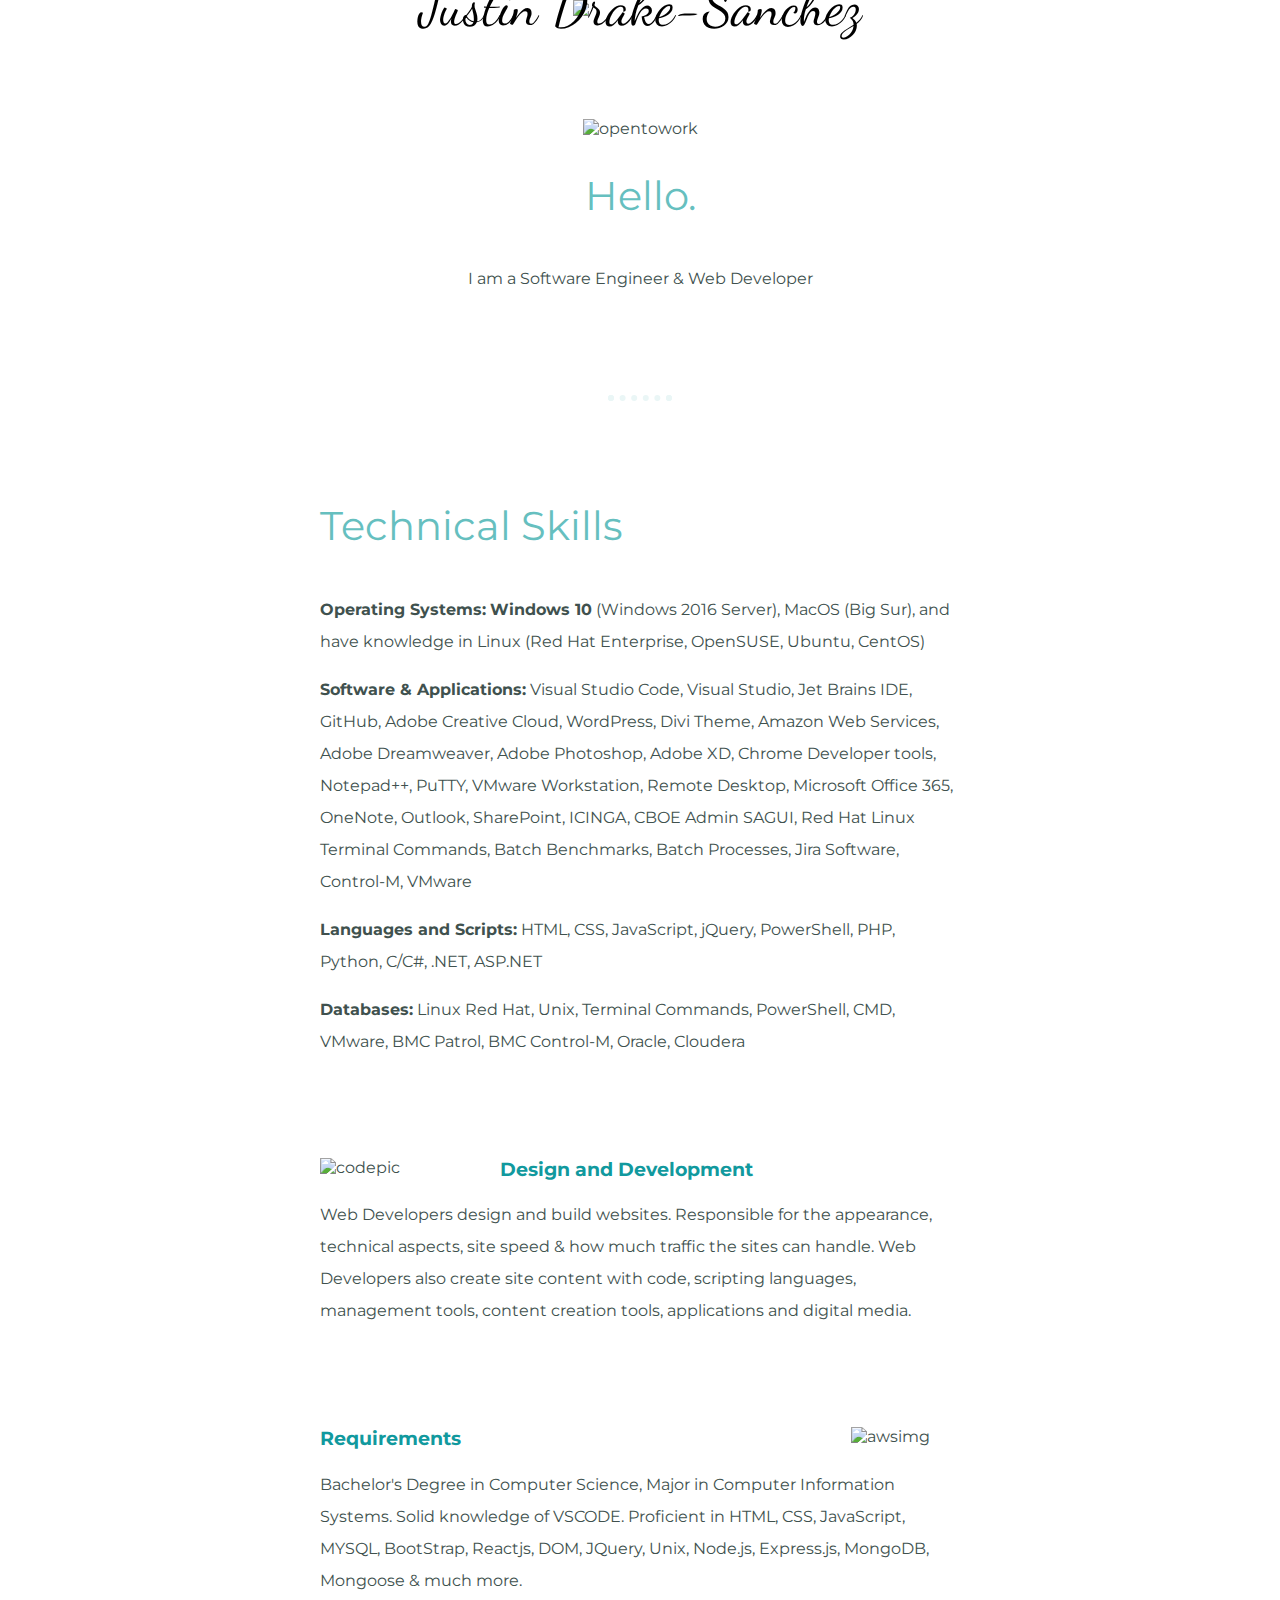
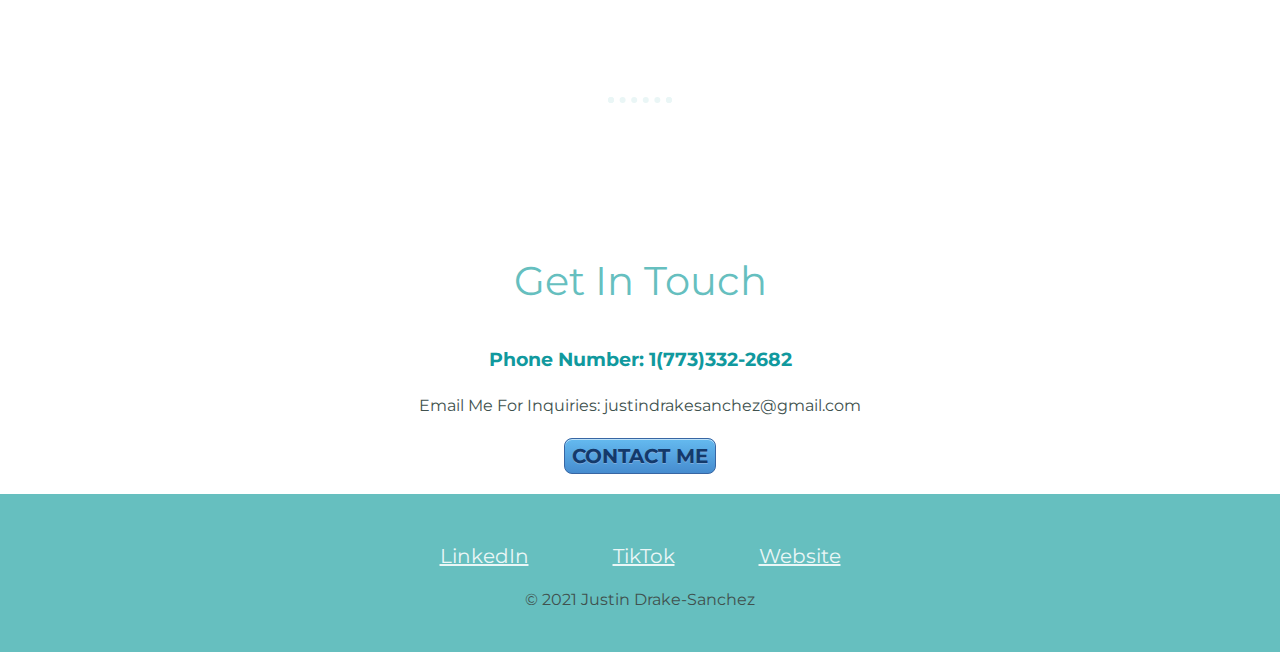
==== index.html @ d42a7f61 "Add files via upload" ====
<!DOCTYPE html>

<html>

<head>
    <meta charset="utf-8">
    <meta http-equiv="X-UA-Compatible" content="IE=edge">
    <title>Justin Drake-Sanchez</title>
    <meta name="description" content="">
    <meta name="viewport" content="width=device-width, initial-scale=1">
    <link rel="stylesheet" href="css/styles.css">
    <link rel="icon" href="favicon.jpg">
    <link rel="preconnect" href="https://fonts.gstatic.com">
    <link href="https://fonts.googleapis.com/css2?family=Fira+Sans:wght@300&family=Montserrat:wght@200&display=swap"
        rel="stylesheet">
        <link rel="preconnect" href="https://fonts.gstatic.com">
<link href="https://fonts.googleapis.com/css2?family=Dancing+Script:wght@500&display=swap" rel="stylesheet">
</head>

<body>
    
        
        <div class="container">
        <img src="https://img.wallpapersafari.com/desktop/1920/1080/44/22/REgNxl.jpg" style="width:100%;" alt="mountain-img">
        <div class="centered">Justin Drake-Sanchez</div>    
        </div>  

        <div class="middle-container">
            <div class="profile">
                <img src="https://media-exp1.licdn.com/dms/image/C4E35AQGyzYNXs4o1xg/profile-framedphoto-shrink_200_200/0/1613332504799?e=1613419200&v=beta&t=S8Xl-5oN8q90hcTP1OO30sFEg583_HZcKtrw1oOOX5I"
                    alt="opentowork">
                <h2>Hello.</h2>
                <p class="intro">I am a Software Engineer & Web Developer</p>
            </div>
            <hr>
            <div class="skills">

                <h2>Technical Skills</h2>
                <p><strong>Operating Systems:</strong> <strong>Windows 10</strong> (Windows 2016 Server), MacOS (Big
                    Sur), and have
                    knowledge in Linux (Red Hat Enterprise, OpenSUSE, Ubuntu, CentOS) </p>
                <p><strong> Software & Applications:</strong> Visual Studio Code, Visual Studio, Jet Brains IDE, GitHub,
                    Adobe
                    Creative Cloud, WordPress, Divi Theme,
                    Amazon Web Services, Adobe Dreamweaver, Adobe Photoshop, Adobe XD, Chrome Developer tools,
                    Notepad++, PuTTY, VMware
                    Workstation, Remote Desktop, Microsoft Office 365, OneNote, Outlook, SharePoint, ICINGA, CBOE Admin
                    SAGUI, Red Hat
                    Linux
                    Terminal Commands, Batch Benchmarks, Batch Processes, Jira Software, Control-M, VMware </p>
                <p><Strong>Languages and Scripts:</Strong> HTML, CSS, JavaScript, jQuery, PowerShell, PHP, Python, C/C#,
                    .NET,
                    ASP.NET </p>
                <p><strong>Databases:</strong> Linux Red Hat, Unix, Terminal Commands, PowerShell, CMD, VMware, BMC
                    Patrol, BMC
                    Control-M, Oracle, Cloudera </p>
            </div>

                <div class="skill-row">
                    <img class="code-img" src="https://media.giphy.com/media/26n7b7PjSOZJwVCmY/giphy.gif" alt="codepic">
                    <h3>Design and Development</h3>
                    <p class="code-skill-description">Web Developers design and build websites. Responsible for the appearance, technical aspects, site speed & how much traffic the sites can handle. Web Developers also create site content with code, scripting languages, management tools, content creation tools, applications and digital media.</p>
                </div>
                <div class="skill-row">
                    <img class="aws-img" src="https://media.giphy.com/media/zWyv9xtsEfXQQ/giphy.gif" alt="awsimg">
                    <h3>Requirements</h3>
                    <p class="aws-skill-description">Bachelor's Degree in Computer Science, Major in Computer Information Systems. Solid knowledge of VSCODE. Proficient in HTML, CSS, JavaScript, MYSQL, BootStrap, Reactjs, DOM, JQuery, Unix, Node.js, Express.js, MongoDB, Mongoose & much more. </p>
                </div>
            </div>
            <hr>
            <div class="contact-me">
                <h2>Get In Touch</h2>
                <h3>Phone Number: 1(773)332-2682</h3>
                <p class="contact message">Email Me For Inquiries: justindrakesanchez@gmail.com</p>
                <a href="mailto:justindrakesanchez@gmail.com" class="myButton">CONTACT ME</a>
            </div>
        </div>


        <div class="bottom-container">
            <a class="footer-link" href="https://www.linkedin.com/in/justin-drake-sanchez/">LinkedIn</a>
            <a class="footer-link" href="https://www.tiktok.com/@lowairy?lang=en">TikTok</a>
            <a class="footer-link" href="https://jds.github.io/jds/index.html">Website</a>
            <p>© 2021 Justin Drake-Sanchez</p>
        </div>

        




        <script src="js/scripts.js" async defer></script>
</body>

</html>
---- css/styles.css ----
body {
    margin: 0;
    text-align: center;
    font-family: "Helvectica Neue", 'Montserrat', 'Fira Sans', Helvetica, Arial, sans-serif;
    color: #40514E;
}

h1 {
    margin-top: 0;
    font-family: 'Dancing Script', cursive;
    font-size: 5.625rem;
    color: #66BFBF;
    line-height: 2;
}

h2 {
    font-family: "Helvectica Neue", 'Montserrat', 'Fira Sans', Helvetica, Arial, sans-serif;
    color: #66BFBF;
    font-size: 2.5rem;
    font-weight: normal;
    padding-bottom: 10px;
}

h3 {
    font-family: "Helvectica Neue", 'Montserrat', 'Fira Sans', Helvetica, Arial, sans-serif;
    color: #11999E
}

hr{
    border: dotted #EAF6F6 6px;
    border-bottom: none;
    width: 4%;
    margin: 100px auto;
}

p{
    line-height: 2;
}

.top-container {
    background-color: #e4f9f5;
    position: relative;
    padding-top: 100px;
}

.middle-container{
    margin: 100px 0;
}

.bottom-container{
    background-color: #66BFBF;
    padding: 50px 0 20px;
}

.pro {
    text-decoration: underline;
}

.intro{
    width: 30%;
    margin: auto;
    
}

.contact-message{
    width: 40%;
    margin: 40px auto 60px;
}

.top-cloud {
    position: absolute;
    right: 300px;
    top: 50px;
}

.bottom-cloud {
    position: sticky;
    right: 300px;
    bottom: 350px;
}

.skill-row{
    width: 50%;
    margin: 100px auto 100px auto;
    text-align: left;
}

.skills{
    width: 50%;
    margin: 100px auto 100px auto;
    text-align: left;
}

.code-img{
    width: 150px;
    float: left;
    margin-right: 30px
}

.aws-img{
    widows: 150px;
    float: right;
    margin-right: 30px;
}

.container {
    position: relative;
    text-align: center;
    color: white;
  }
  .centered {
    font-size: 55px;
    color:black;
    position: absolute;
    top: 29%;
    left: 50%;
    transform: translate(-50%, -50%);
    font-family: 'Dancing Script', cursive;
  }

  .myButton {
	box-shadow:inset 0px 1px 0px 0px #bee2f9;
	background:linear-gradient(to bottom, #63b8ee 5%, #468ccf 100%);
	background-color:#63b8ee;
	border-radius:8px;
	border:1px solid #3866a3;
	display:inline-block;
	cursor:pointer;
	color:#14396a;
    font-family: "Helvectica Neue", 'Montserrat', 'Fira Sans', Helvetica, Arial, sans-serif;
	font-size:20px;
	font-weight:bold;
	padding:5px 7px;
	text-decoration:none;
    text-shadow:0px 1px 0px #7cacde;
}

  .myButton:hover {
	background:linear-gradient(to bottom, #468ccf 5%, #63b8ee 100%);
	background-color:#468ccf;
}
.myButton:active {
	position:relative;
	top:1px;
}

.contact-me{
    padding: 20px;
}

.footer-link{
    color: #EAF6F6;
    font-size: 20px;
    margin: 2em;
}
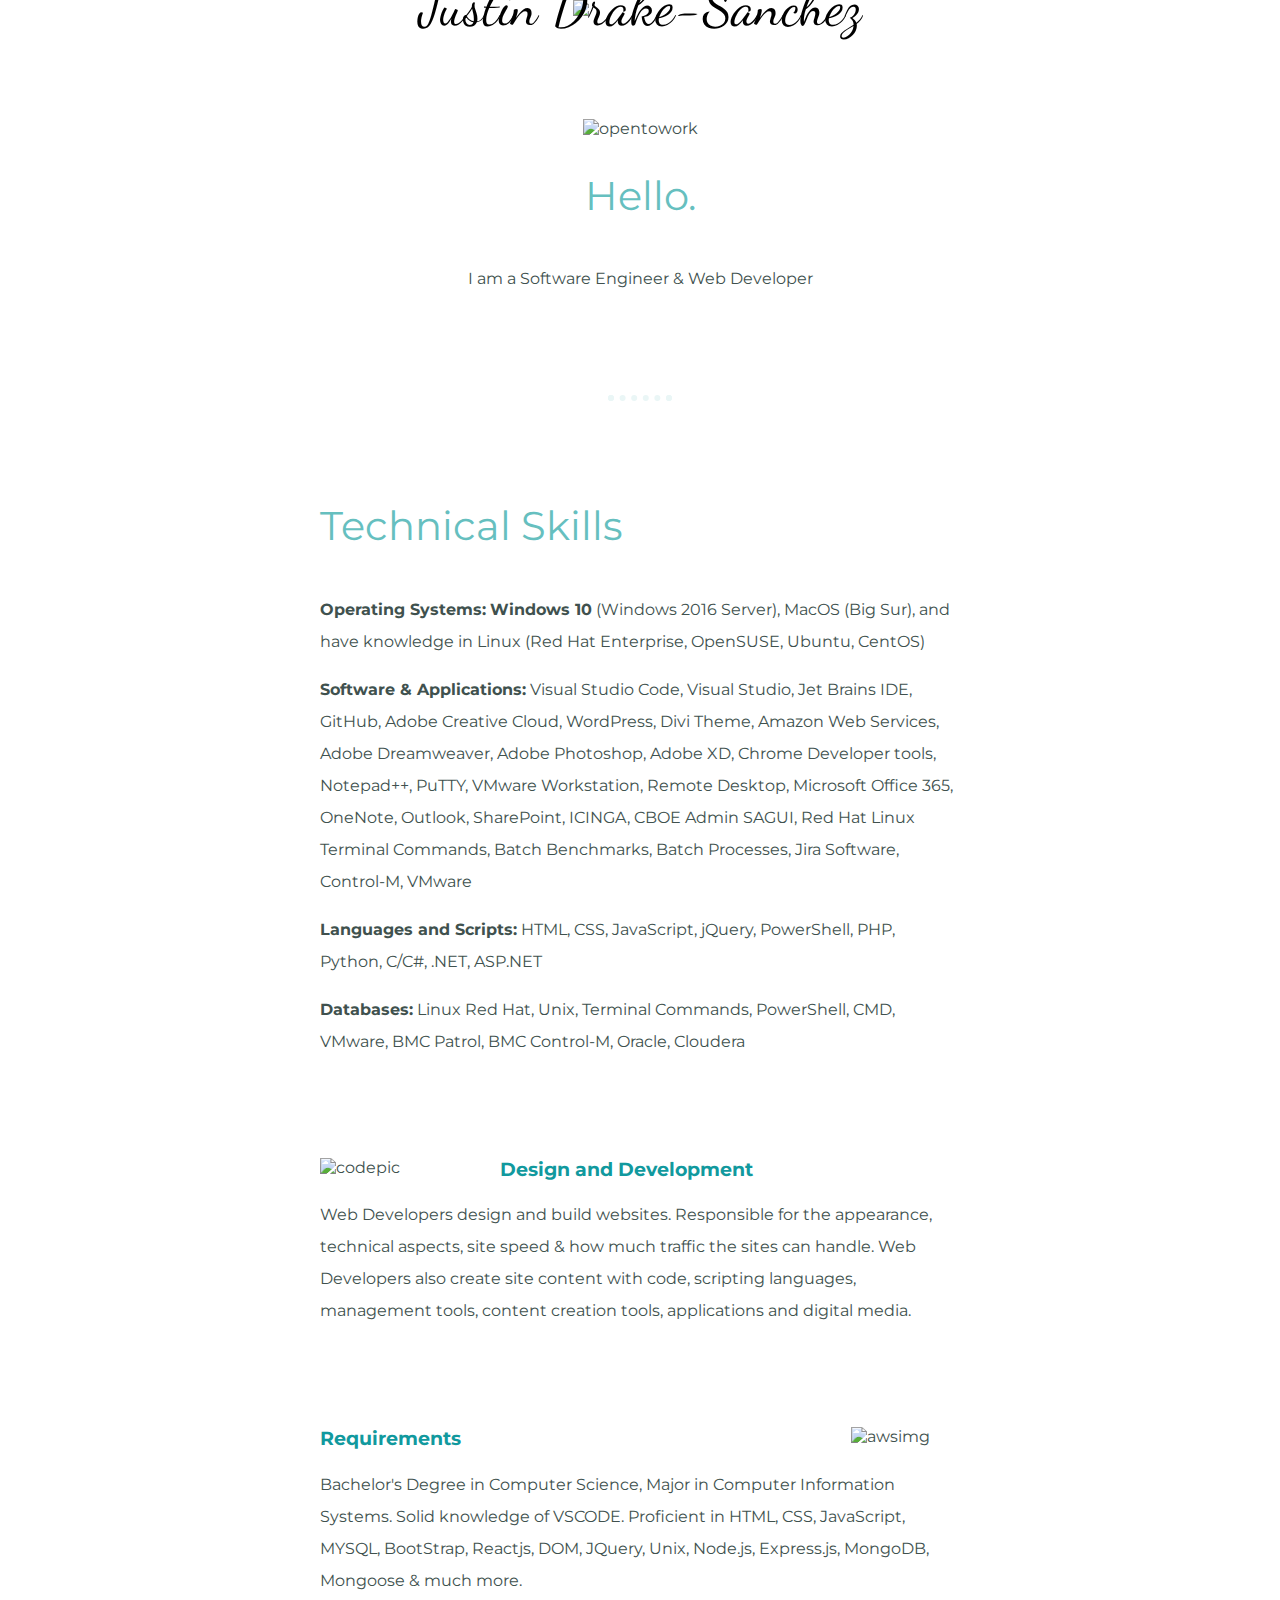
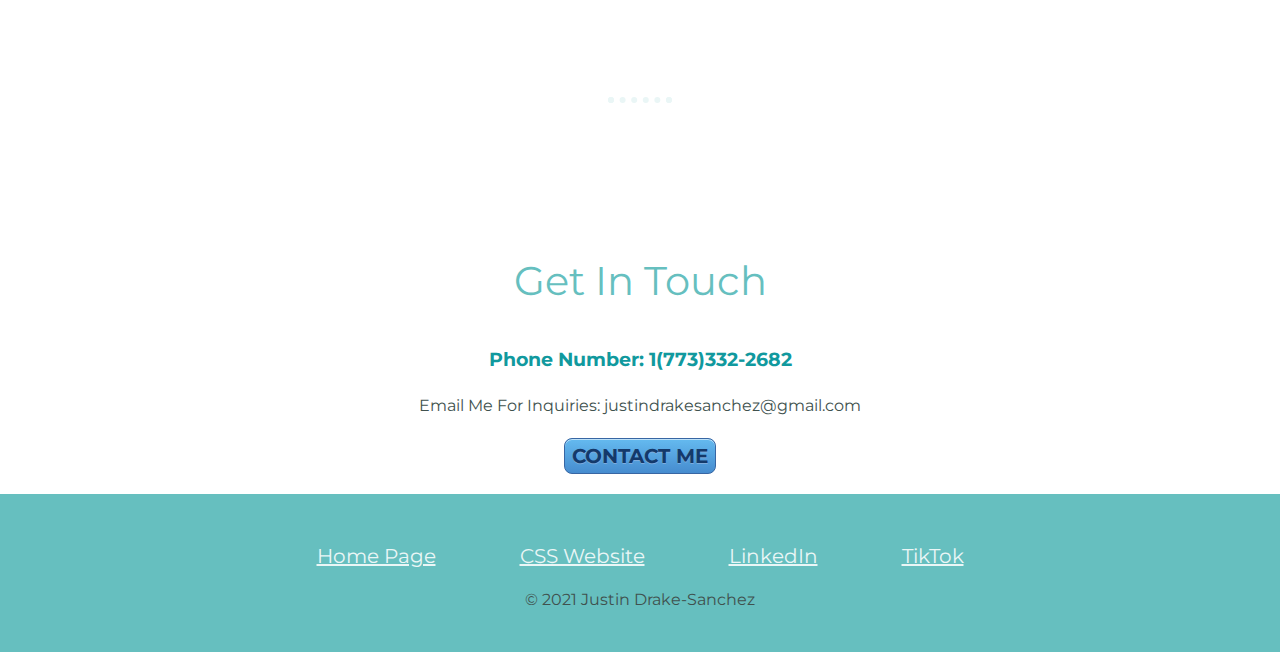
==== commit 12e3e829: "Add files via upload" ====
--- a/index.html
+++ b/index.html
@@ -13,83 +13,90 @@
     <link rel="preconnect" href="https://fonts.gstatic.com">
     <link href="https://fonts.googleapis.com/css2?family=Fira+Sans:wght@300&family=Montserrat:wght@200&display=swap"
         rel="stylesheet">
-        <link rel="preconnect" href="https://fonts.gstatic.com">
-<link href="https://fonts.googleapis.com/css2?family=Dancing+Script:wght@500&display=swap" rel="stylesheet">
+    <link rel="preconnect" href="https://fonts.gstatic.com">
+    <link href="https://fonts.googleapis.com/css2?family=Dancing+Script:wght@500&display=swap" rel="stylesheet">
 </head>
 
 <body>
-    
-        
-        <div class="container">
-        <img src="https://img.wallpapersafari.com/desktop/1920/1080/44/22/REgNxl.jpg" style="width:100%;" alt="mountain-img">
-        <div class="centered">Justin Drake-Sanchez</div>    
-        </div>  
 
-        <div class="middle-container">
-            <div class="profile">
-                <img src="https://media-exp1.licdn.com/dms/image/C4E35AQGyzYNXs4o1xg/profile-framedphoto-shrink_200_200/0/1613332504799?e=1613419200&v=beta&t=S8Xl-5oN8q90hcTP1OO30sFEg583_HZcKtrw1oOOX5I"
-                    alt="opentowork">
-                <h2>Hello.</h2>
-                <p class="intro">I am a Software Engineer & Web Developer</p>
-            </div>
-            <hr>
-            <div class="skills">
 
-                <h2>Technical Skills</h2>
-                <p><strong>Operating Systems:</strong> <strong>Windows 10</strong> (Windows 2016 Server), MacOS (Big
-                    Sur), and have
-                    knowledge in Linux (Red Hat Enterprise, OpenSUSE, Ubuntu, CentOS) </p>
-                <p><strong> Software & Applications:</strong> Visual Studio Code, Visual Studio, Jet Brains IDE, GitHub,
-                    Adobe
-                    Creative Cloud, WordPress, Divi Theme,
-                    Amazon Web Services, Adobe Dreamweaver, Adobe Photoshop, Adobe XD, Chrome Developer tools,
-                    Notepad++, PuTTY, VMware
-                    Workstation, Remote Desktop, Microsoft Office 365, OneNote, Outlook, SharePoint, ICINGA, CBOE Admin
-                    SAGUI, Red Hat
-                    Linux
-                    Terminal Commands, Batch Benchmarks, Batch Processes, Jira Software, Control-M, VMware </p>
-                <p><Strong>Languages and Scripts:</Strong> HTML, CSS, JavaScript, jQuery, PowerShell, PHP, Python, C/C#,
-                    .NET,
-                    ASP.NET </p>
-                <p><strong>Databases:</strong> Linux Red Hat, Unix, Terminal Commands, PowerShell, CMD, VMware, BMC
-                    Patrol, BMC
-                    Control-M, Oracle, Cloudera </p>
-            </div>
+    <div class="container">
+        <img src="https://img.wallpapersafari.com/desktop/1920/1080/44/22/REgNxl.jpg" style="width:100%;"
+            alt="mountain-img">
+        <div class="centered">Justin Drake-Sanchez</div>
+    </div>
 
-                <div class="skill-row">
-                    <img class="code-img" src="https://media.giphy.com/media/26n7b7PjSOZJwVCmY/giphy.gif" alt="codepic">
-                    <h3>Design and Development</h3>
-                    <p class="code-skill-description">Web Developers design and build websites. Responsible for the appearance, technical aspects, site speed & how much traffic the sites can handle. Web Developers also create site content with code, scripting languages, management tools, content creation tools, applications and digital media.</p>
-                </div>
-                <div class="skill-row">
-                    <img class="aws-img" src="https://media.giphy.com/media/zWyv9xtsEfXQQ/giphy.gif" alt="awsimg">
-                    <h3>Requirements</h3>
-                    <p class="aws-skill-description">Bachelor's Degree in Computer Science, Major in Computer Information Systems. Solid knowledge of VSCODE. Proficient in HTML, CSS, JavaScript, MYSQL, BootStrap, Reactjs, DOM, JQuery, Unix, Node.js, Express.js, MongoDB, Mongoose & much more. </p>
-                </div>
-            </div>
-            <hr>
-            <div class="contact-me">
-                <h2>Get In Touch</h2>
-                <h3>Phone Number: 1(773)332-2682</h3>
-                <p class="contact message">Email Me For Inquiries: justindrakesanchez@gmail.com</p>
-                <a href="mailto:justindrakesanchez@gmail.com" class="myButton">CONTACT ME</a>
-            </div>
+    <div class="middle-container">
+        <div class="profile">
+            <img src="https://media-exp1.licdn.com/dms/image/C4E35AQGyzYNXs4o1xg/profile-framedphoto-shrink_200_200/0/1613332504799?e=1613419200&v=beta&t=S8Xl-5oN8q90hcTP1OO30sFEg583_HZcKtrw1oOOX5I"
+                alt="opentowork">
+            <h2>Hello.</h2>
+            <p class="intro">I am a Software Engineer & Web Developer</p>
+        </div>
+        <hr>
+        <div class="skills">
+
+            <h2>Technical Skills</h2>
+            <p><strong>Operating Systems:</strong> <strong>Windows 10</strong> (Windows 2016 Server), MacOS (Big
+                Sur), and have
+                knowledge in Linux (Red Hat Enterprise, OpenSUSE, Ubuntu, CentOS) </p>
+            <p><strong> Software & Applications:</strong> Visual Studio Code, Visual Studio, Jet Brains IDE, GitHub,
+                Adobe
+                Creative Cloud, WordPress, Divi Theme,
+                Amazon Web Services, Adobe Dreamweaver, Adobe Photoshop, Adobe XD, Chrome Developer tools,
+                Notepad++, PuTTY, VMware
+                Workstation, Remote Desktop, Microsoft Office 365, OneNote, Outlook, SharePoint, ICINGA, CBOE Admin
+                SAGUI, Red Hat
+                Linux
+                Terminal Commands, Batch Benchmarks, Batch Processes, Jira Software, Control-M, VMware </p>
+            <p><Strong>Languages and Scripts:</Strong> HTML, CSS, JavaScript, jQuery, PowerShell, PHP, Python, C/C#,
+                .NET,
+                ASP.NET </p>
+            <p><strong>Databases:</strong> Linux Red Hat, Unix, Terminal Commands, PowerShell, CMD, VMware, BMC
+                Patrol, BMC
+                Control-M, Oracle, Cloudera </p>
         </div>
 
+        <div class="skill-row">
+            <img class="code-img" src="https://media.giphy.com/media/26n7b7PjSOZJwVCmY/giphy.gif" alt="codepic">
+            <h3>Design and Development</h3>
+            <p class="code-skill-description">Web Developers design and build websites. Responsible for the appearance,
+                technical aspects, site speed & how much traffic the sites can handle. Web Developers also create site
+                content with code, scripting languages, management tools, content creation tools, applications and
+                digital media.</p>
+        </div>
+        <div class="skill-row">
+            <img class="aws-img" src="https://media.giphy.com/media/zWyv9xtsEfXQQ/giphy.gif" alt="awsimg">
+            <h3>Requirements</h3>
+            <p class="aws-skill-description">Bachelor's Degree in Computer Science, Major in Computer Information
+                Systems. Solid knowledge of VSCODE. Proficient in HTML, CSS, JavaScript, MYSQL, BootStrap, Reactjs, DOM,
+                JQuery, Unix, Node.js, Express.js, MongoDB, Mongoose & much more. </p>
+        </div>
+    </div>
+    <hr>
+    <div class="contact-me">
+        <h2>Get In Touch</h2>
+        <h3>Phone Number: 1(773)332-2682</h3>
+        <p class="contact message">Email Me For Inquiries: justindrakesanchez@gmail.com</p>
+        <a href="mailto:justindrakesanchez@gmail.com" class="myButton">CONTACT ME</a>
+    </div>
+    </div>
 
-        <div class="bottom-container">
-            <a class="footer-link" href="https://www.linkedin.com/in/justin-drake-sanchez/">LinkedIn</a>
-            <a class="footer-link" href="https://www.tiktok.com/@lowairy?lang=en">TikTok</a>
-            <a class="footer-link" href="https://jds.github.io/jds/index.html">Website</a>
-            <p>© 2021 Justin Drake-Sanchez</p>
-        </div>
 
-        
+    <div class="bottom-container">
+        <a class="footer-link" href="https://jds.github.io/jds/index.html">Home Page</a>
+        <a class="footer-link" href="https://jds.github.io/CSS-Site/">CSS Website</a>
+        <a class="footer-link" href="https://www.linkedin.com/in/justin-drake-sanchez/">LinkedIn</a>
+        <a class="footer-link" href="https://www.tiktok.com/@lowairy?lang=en">TikTok</a>
+        <p>© 2021 Justin Drake-Sanchez</p>
+    </div>
 
 
 
 
-        <script src="js/scripts.js" async defer></script>
+
+
+    <script src="js/scripts.js" async defer></script>
 </body>
 
 </html>--- a/css/styles.css
+++ b/css/styles.css
@@ -26,14 +26,14 @@
     color: #11999E
 }
 
-hr{
+hr {
     border: dotted #EAF6F6 6px;
     border-bottom: none;
     width: 4%;
     margin: 100px auto;
 }
 
-p{
+p {
     line-height: 2;
 }
 
@@ -43,11 +43,11 @@
     padding-top: 100px;
 }
 
-.middle-container{
+.middle-container {
     margin: 100px 0;
 }
 
-.bottom-container{
+.bottom-container {
     background-color: #66BFBF;
     padding: 50px 0 20px;
 }
@@ -56,13 +56,13 @@
     text-decoration: underline;
 }
 
-.intro{
+.intro {
     width: 30%;
     margin: auto;
-    
+
 }
 
-.contact-message{
+.contact-message {
     width: 40%;
     margin: 40px auto 60px;
 }
@@ -79,25 +79,25 @@
     bottom: 350px;
 }
 
-.skill-row{
+.skill-row {
     width: 50%;
     margin: 100px auto 100px auto;
     text-align: left;
 }
 
-.skills{
+.skills {
     width: 50%;
     margin: 100px auto 100px auto;
     text-align: left;
 }
 
-.code-img{
+.code-img {
     width: 150px;
     float: left;
     margin-right: 30px
 }
 
-.aws-img{
+.aws-img {
     widows: 150px;
     float: right;
     margin-right: 30px;
@@ -107,48 +107,50 @@
     position: relative;
     text-align: center;
     color: white;
-  }
-  .centered {
+}
+
+.centered {
     font-size: 55px;
-    color:black;
+    color: black;
     position: absolute;
     top: 29%;
     left: 50%;
     transform: translate(-50%, -50%);
     font-family: 'Dancing Script', cursive;
-  }
-
-  .myButton {
-	box-shadow:inset 0px 1px 0px 0px #bee2f9;
-	background:linear-gradient(to bottom, #63b8ee 5%, #468ccf 100%);
-	background-color:#63b8ee;
-	border-radius:8px;
-	border:1px solid #3866a3;
-	display:inline-block;
-	cursor:pointer;
-	color:#14396a;
-    font-family: "Helvectica Neue", 'Montserrat', 'Fira Sans', Helvetica, Arial, sans-serif;
-	font-size:20px;
-	font-weight:bold;
-	padding:5px 7px;
-	text-decoration:none;
-    text-shadow:0px 1px 0px #7cacde;
 }
 
-  .myButton:hover {
-	background:linear-gradient(to bottom, #468ccf 5%, #63b8ee 100%);
-	background-color:#468ccf;
-}
-.myButton:active {
-	position:relative;
-	top:1px;
+.myButton {
+    box-shadow: inset 0px 1px 0px 0px #bee2f9;
+    background: linear-gradient(to bottom, #63b8ee 5%, #468ccf 100%);
+    background-color: #63b8ee;
+    border-radius: 8px;
+    border: 1px solid #3866a3;
+    display: inline-block;
+    cursor: pointer;
+    color: #14396a;
+    font-family: "Helvectica Neue", 'Montserrat', 'Fira Sans', Helvetica, Arial, sans-serif;
+    font-size: 20px;
+    font-weight: bold;
+    padding: 5px 7px;
+    text-decoration: none;
+    text-shadow: 0px 1px 0px #7cacde;
 }
 
-.contact-me{
+.myButton:hover {
+    background: linear-gradient(to bottom, #468ccf 5%, #63b8ee 100%);
+    background-color: #468ccf;
+}
+
+.myButton:active {
+    position: relative;
+    top: 1px;
+}
+
+.contact-me {
     padding: 20px;
 }
 
-.footer-link{
+.footer-link {
     color: #EAF6F6;
     font-size: 20px;
     margin: 2em;
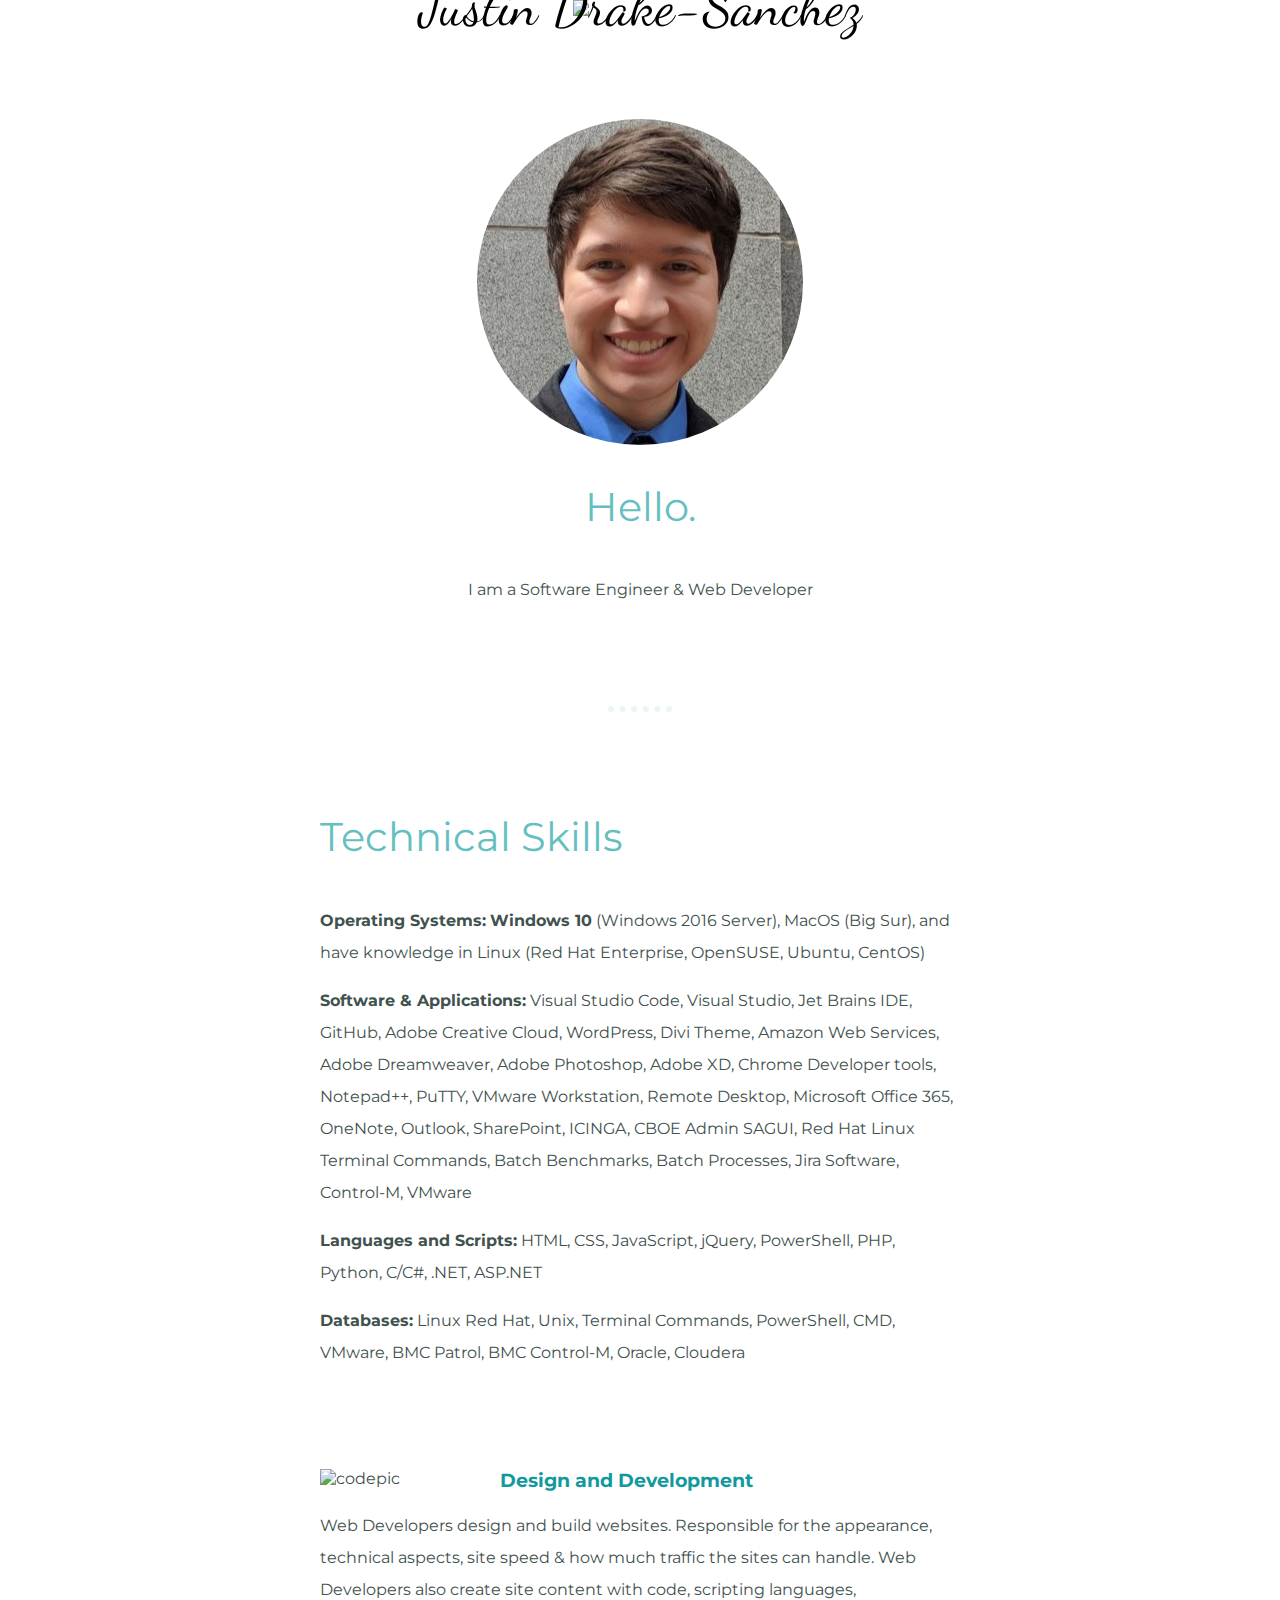
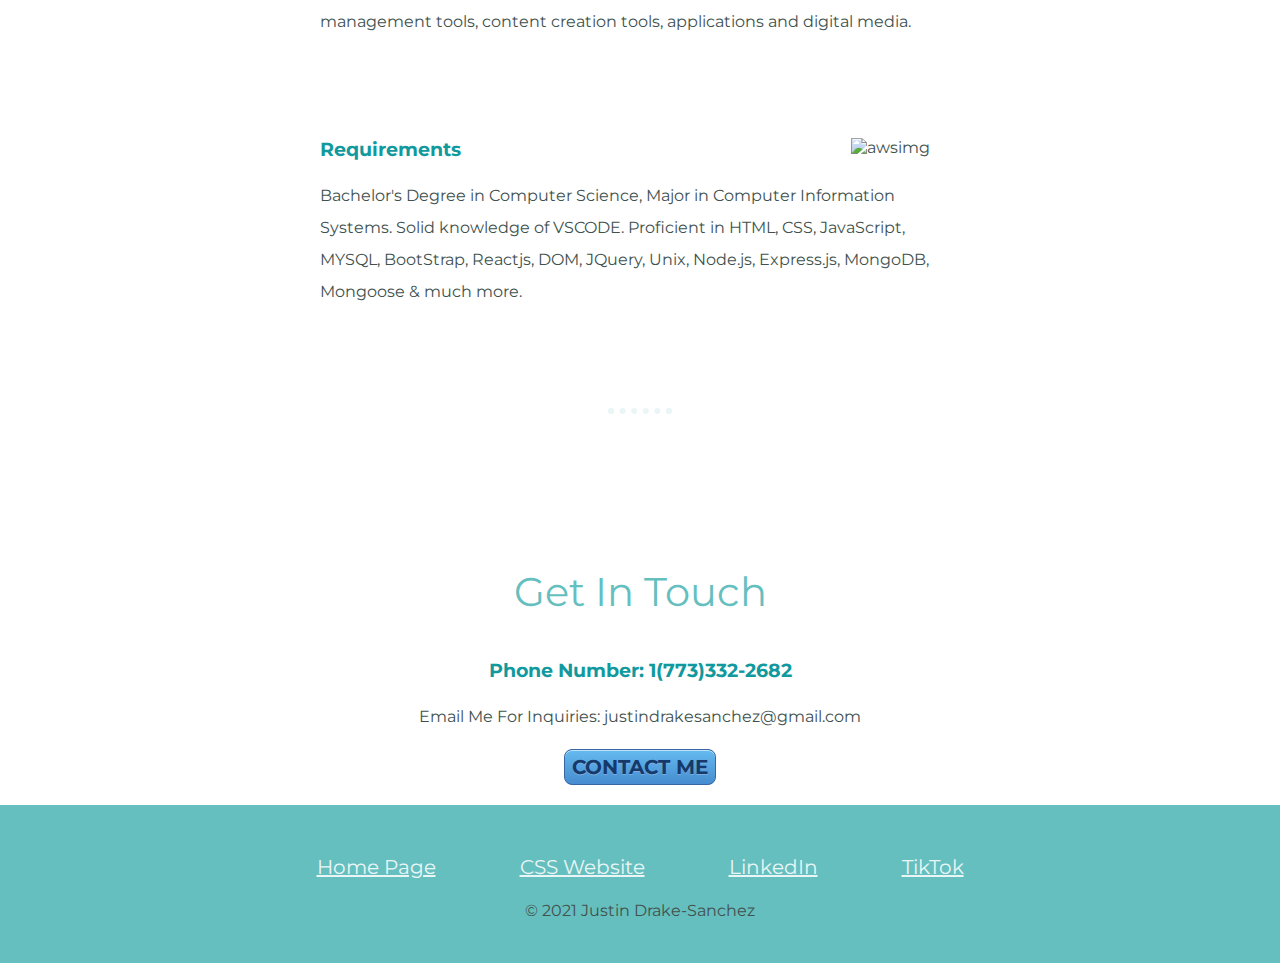
==== commit 412fdbeb: "Add files via upload" ====
--- a/index.html
+++ b/index.html
@@ -28,7 +28,7 @@
 
     <div class="middle-container">
         <div class="profile">
-            <img src="https://media-exp1.licdn.com/dms/image/C4E35AQGyzYNXs4o1xg/profile-framedphoto-shrink_200_200/0/1613332504799?e=1613419200&v=beta&t=S8Xl-5oN8q90hcTP1OO30sFEg583_HZcKtrw1oOOX5I"
+            <img src="circle-cropped (1).png"
                 alt="opentowork">
             <h2>Hello.</h2>
             <p class="intro">I am a Software Engineer & Web Developer</p>
